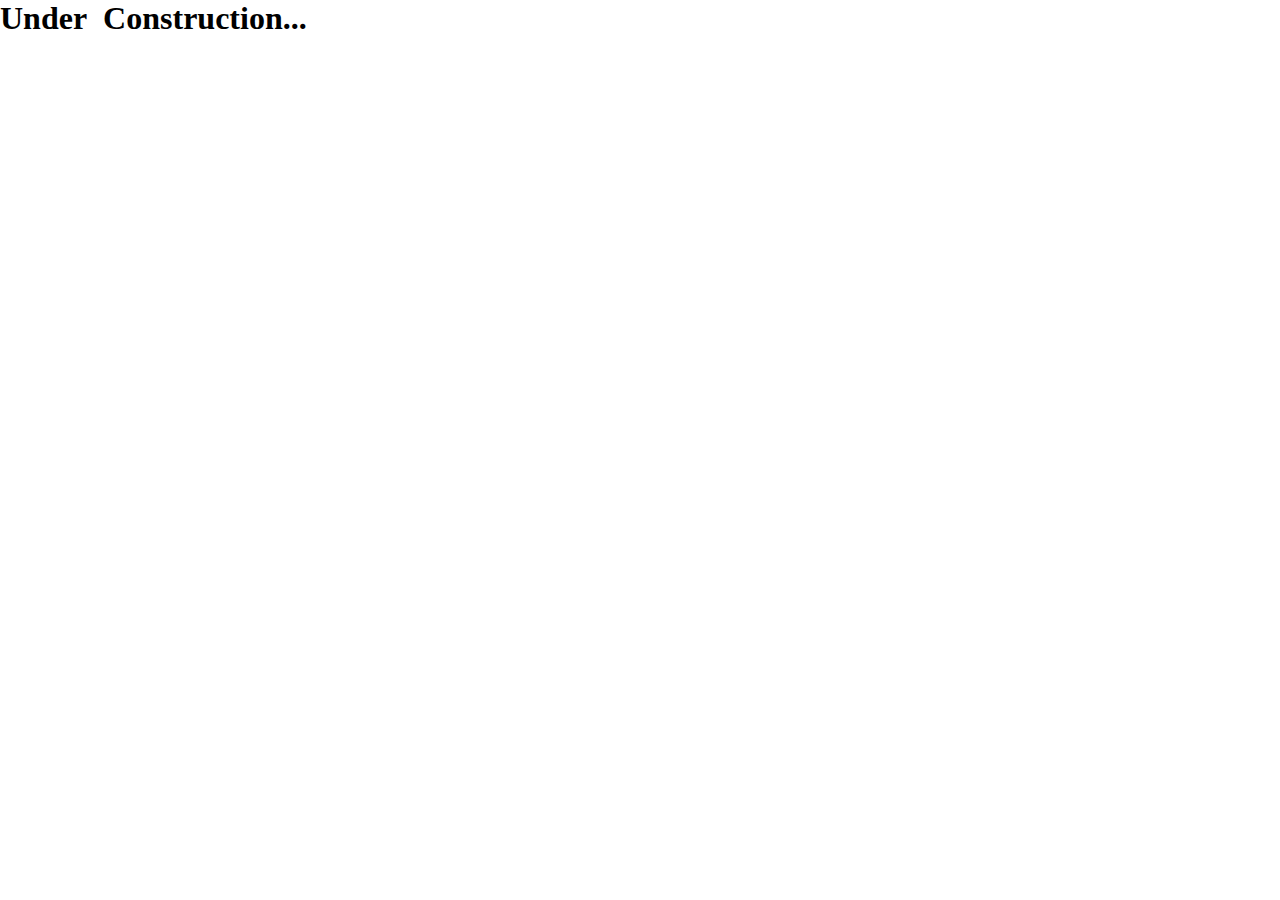
==== index.html @ a3b79f71 "Update index.html" ====
<!DOCTYPE html>
<html lang="en">
  <head>
    <meta charset="UTF-8">
    <meta name="viewport" content="width=device-width, initial-scale=1.0">
    <meta http-equiv="X-UA-Compatible" content="ie=edge">
    <title>rhkProjects</title>
    <link rel="stylesheet" href="stylesheets/styles.css">
  </head>
  <body>
    <main>
      <h1 class="loading">

        <span>U</span><span>n</span><span>d</span><span>e</span><span>r</span>
        <span> </span>
        <span>C</span><span>o</span><span>n</span><span>s</span><span>t</span><span>r</span><span>u</span><span>c</span><span>t</span><span>i</span><span>o</span><span>n</span><span>.</span><span>.</span><span>.</span>

      </h1> 
    </main>
    <script src="javascript/index.js"></script>
  </body>
</html>
---- stylesheets/styles.css ----
* {
    margin: 0;
    padding: 0;
    box-sizing: border-box;
  }


.loading span {
    display: inline-block;
    opacity: 1;
    animation: pulse 3s infinite ease-in-out;
}

/* Set larger delays for each letter */
/* .loading span:nth-child(1) { animation-delay: 0s; }
.loading span:nth-child(2) { animation-delay: 0.1s; }
.loading span:nth-child(3) { animation-delay: 0.2s; }
.loading span:nth-child(4) { animation-delay: 0.3s; }
.loading span:nth-child(5) { animation-delay: 0.4s; }
.loading span:nth-child(6) { animation-delay: 0.5s; }
.loading span:nth-child(7) { animation-delay: 0.6s; }
.loading span:nth-child(8) { animation-delay: 0.7s; }
.loading span:nth-child(9) { animation-delay: 0.8s; }
.loading span:nth-child(10) { animation-delay: 0.9s; }
.loading span:nth-child(11) { animation-delay: 1s; }
.loading span:nth-child(12) { animation-delay: 1.1s; }
.loading span:nth-child(13) { animation-delay: 1.2s; }
.loading span:nth-child(14) { animation-delay: 1.3s; }
.loading span:nth-child(15) { animation-delay: 1.4s; }
.loading span:nth-child(16) { animation-delay: 1.5s; }
.loading span:nth-child(17) { animation-delay: 1.6s; }
.loading span:nth-child(18) { animation-delay: 1.7s; }
.loading span:nth-child(19) { animation-delay: 1.8s; }
.loading span:nth-child(20) { animation-delay: 1.9s; }
.loading span:nth-child(21) { animation-delay: 2.0s; } */

@keyframes pulse {
0% {
    opacity: 1;
    
}
50% {
    opacity: 0.25;
}
100% {
    opacity: 1;
}
}
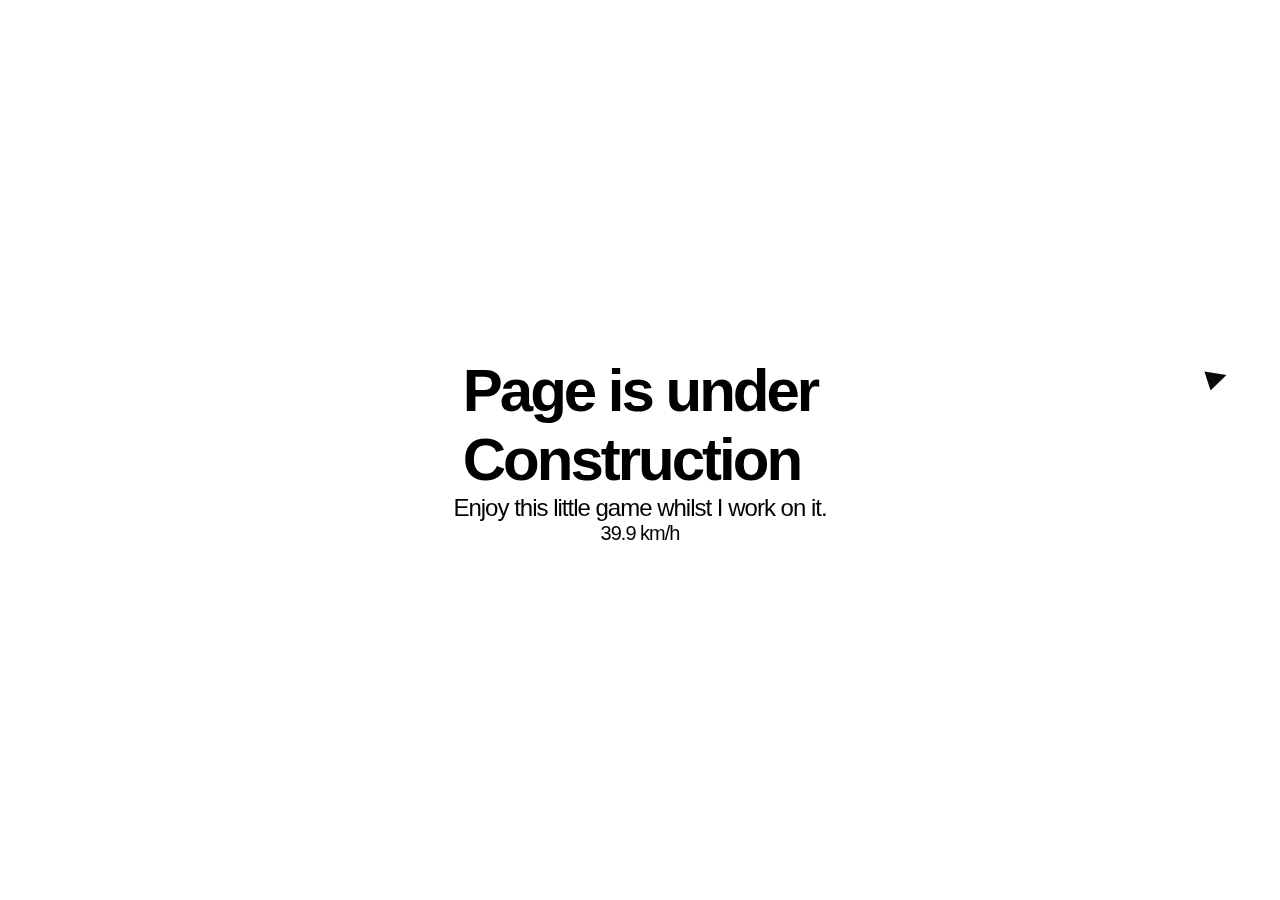
==== commit b8c208e8: "Updated construction page to look nicer" ====
--- a/index.html
+++ b/index.html
@@ -1,22 +1,22 @@
 <!DOCTYPE html>
 <html lang="en">
-  <head>
+<head>
     <meta charset="UTF-8">
     <meta name="viewport" content="width=device-width, initial-scale=1.0">
-    <meta http-equiv="X-UA-Compatible" content="ie=edge">
-    <title>rhkProjects</title>
+    <title>Arrow Game</title>
     <link rel="stylesheet" href="stylesheets/styles.css">
-  </head>
-  <body>
-    <main>
-      <h1 class="loading">
-
-        <span>U</span><span>n</span><span>d</span><span>e</span><span>r</span>
-        <span> </span>
-        <span>C</span><span>o</span><span>n</span><span>s</span><span>t</span><span>r</span><span>u</span><span>c</span><span>t</span><span>i</span><span>o</span><span>n</span><span>.</span><span>.</span><span>.</span>
-
-      </h1> 
-    </main>
-    <script src="javascript/index.js"></script>
-  </body>
+    <link rel="stylesheet" href="stylesheets/fontsheet.css">
+</head>
+<body>
+    <div id="message_box0">
+        <h1>Page is under<br>
+        Construction</h1>
+        <h4>Enjoy this little game whilst I work on it.</h4>
+        <h4 id="speedDisplay" style="font-size: 20px;">40.0 km/h</h4>
+    </div>
+    <div id="gameArea">
+        <div id="arrow"></div>
+    </div>
+    <script src="javascripts/index.js"></script>
+</body>
 </html>
--- a/stylesheets/styles.css
+++ b/stylesheets/styles.css
@@ -2,47 +2,41 @@
     margin: 0;
     padding: 0;
     box-sizing: border-box;
-  }
-
-
-.loading span {
-    display: inline-block;
-    opacity: 1;
-    animation: pulse 3s infinite ease-in-out;
 }
 
-/* Set larger delays for each letter */
-/* .loading span:nth-child(1) { animation-delay: 0s; }
-.loading span:nth-child(2) { animation-delay: 0.1s; }
-.loading span:nth-child(3) { animation-delay: 0.2s; }
-.loading span:nth-child(4) { animation-delay: 0.3s; }
-.loading span:nth-child(5) { animation-delay: 0.4s; }
-.loading span:nth-child(6) { animation-delay: 0.5s; }
-.loading span:nth-child(7) { animation-delay: 0.6s; }
-.loading span:nth-child(8) { animation-delay: 0.7s; }
-.loading span:nth-child(9) { animation-delay: 0.8s; }
-.loading span:nth-child(10) { animation-delay: 0.9s; }
-.loading span:nth-child(11) { animation-delay: 1s; }
-.loading span:nth-child(12) { animation-delay: 1.1s; }
-.loading span:nth-child(13) { animation-delay: 1.2s; }
-.loading span:nth-child(14) { animation-delay: 1.3s; }
-.loading span:nth-child(15) { animation-delay: 1.4s; }
-.loading span:nth-child(16) { animation-delay: 1.5s; }
-.loading span:nth-child(17) { animation-delay: 1.6s; }
-.loading span:nth-child(18) { animation-delay: 1.7s; }
-.loading span:nth-child(19) { animation-delay: 1.8s; }
-.loading span:nth-child(20) { animation-delay: 1.9s; }
-.loading span:nth-child(21) { animation-delay: 2.0s; } */
+#message_box0 {
+    position: absolute;
+    display: flex;
+    flex-direction: column;
+    justify-content: center;
+    align-items: center;
+    height: 100vh;
+    width: 100vw;
+}
 
-@keyframes pulse {
-0% {
-    opacity: 1;
-    
+body {
+    display: flex;
+    justify-content: center;
+    align-items: center;
+    height: 100vh;
+    background-color: whitesmoke;
 }
-50% {
-    opacity: 0.25;
+
+#gameArea {
+    position: relative;
+    width: 100vw;
+    height: 100vh;
+    overflow: hidden;
 }
-100% {
-    opacity: 1;
+
+#arrow {
+    position: absolute;
+    transform-origin: 50% 50%;
+    width: 0;
+    height: 0;
+    border-top: 10px solid transparent;
+    border-left: 20px solid whitesmoke;
+    border-bottom: 10px solid transparent;
+    mix-blend-mode: difference;
 }
-}+
--- a/stylesheets/fontsheet.css
+++ b/stylesheets/fontsheet.css
@@ -0,0 +1,51 @@
+*{
+    margin: 0;
+    padding: 0;
+    box-sizing: border-box;
+    font-family: 'Poppins', sans-serif;
+}
+
+body{
+    background-color: #FFFFFF;
+}
+
+h1{
+    font-size: 60px;
+    letter-spacing: -3px;
+    font-weight: 700;
+}
+
+h2{
+    font-size: 30px;
+    letter-spacing: -1.5px;
+    font-weight: 300;
+}
+
+h3{
+    font-size: 40px;
+    font-weight: 700;
+    letter-spacing: -1.5px;
+}
+
+h4{
+    font-size: 24px;
+    font-weight: 500;
+    letter-spacing: -1px;
+}
+
+h5{
+    font-size: 24px;
+    font-weight: 700;
+    letter-spacing: -0.5px;
+}
+
+h6{
+    font-size: 20px;
+    font-weight: 700;
+    letter-spacing: 0px;
+}
+
+p{
+    font-size: 16px;
+    letter-spacing: -0.25px;
+}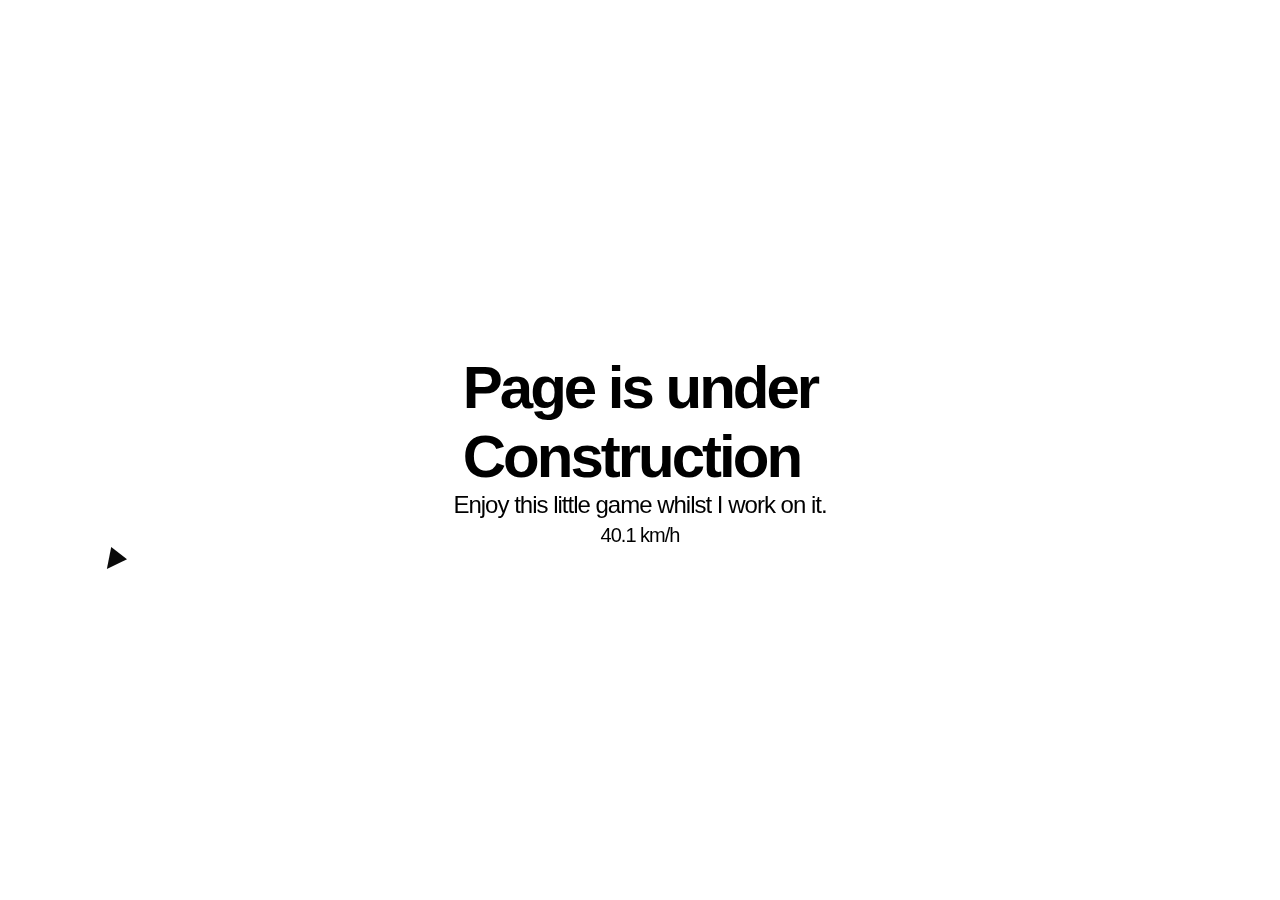
==== commit 4527bb80: "Padding fix" ====
--- a/index.html
+++ b/index.html
@@ -12,7 +12,7 @@
         <h1>Page is under<br>
         Construction</h1>
         <h4>Enjoy this little game whilst I work on it.</h4>
-        <h4 id="speedDisplay" style="font-size: 20px;">40.0 km/h</h4>
+        <h4 id="speedDisplay" style="font-size: 20px; padding-top: 5px;">40.0 km/h</h4>
     </div>
     <div id="gameArea">
         <div id="arrow"></div>
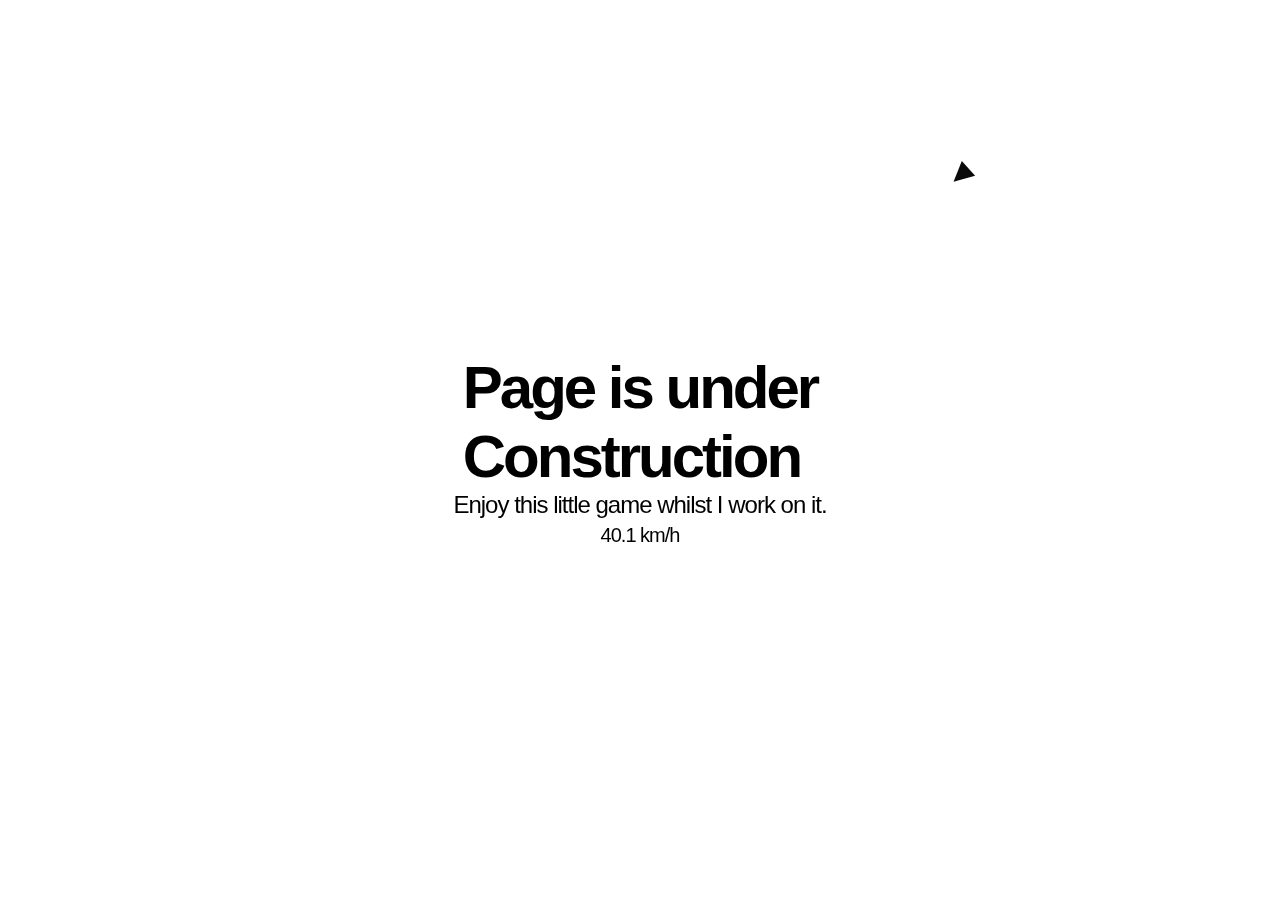
==== commit 2b2adbe3: "Test" ====
--- a/index.html
+++ b/index.html
@@ -3,7 +3,7 @@
 <head>
     <meta charset="UTF-8">
     <meta name="viewport" content="width=device-width, initial-scale=1.0">
-    <title>Arrow Game</title>
+    <title>Under Construction</title>
     <link rel="stylesheet" href="stylesheets/styles.css">
     <link rel="stylesheet" href="stylesheets/fontsheet.css">
 </head>
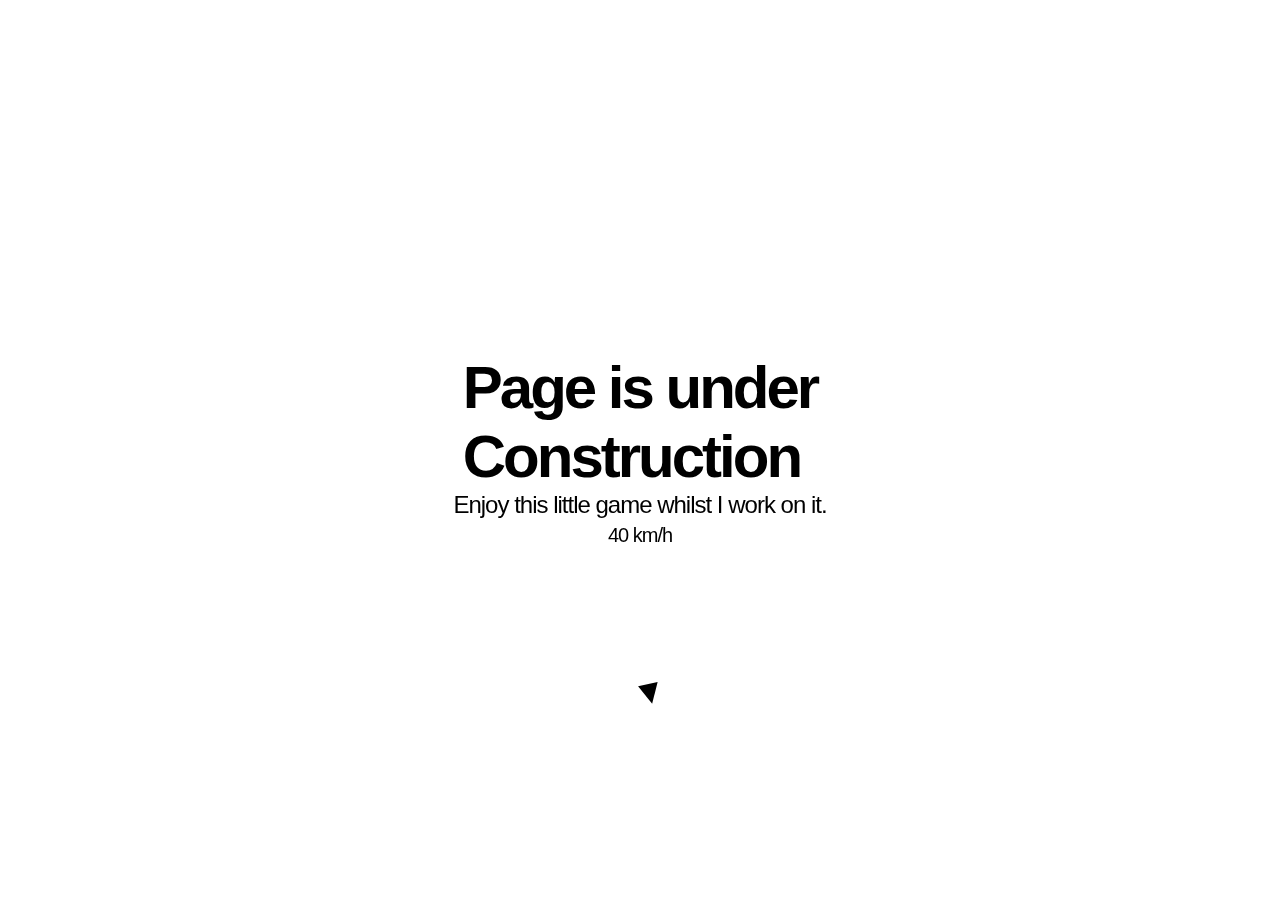
==== commit 13b0cecd: "Finished game" ====
--- a/index.html
+++ b/index.html
@@ -8,6 +8,8 @@
     <link rel="stylesheet" href="stylesheets/fontsheet.css">
 </head>
 <body>
+    <audio id="playerDeathSound" src="sounds/undertale-damage-taken.mp3" preload="auto"></audio>
+    <audio id="enemyDeathSound" src="sounds/undertale-damage-taken-altered.mp3" preload="auto"></audio>
     <div id="message_box0">
         <h1>Page is under<br>
         Construction</h1>
@@ -17,6 +19,6 @@
     <div id="gameArea">
         <div id="arrow"></div>
     </div>
-    <script src="javascripts/index.js"></script>
+    <script src="javascripts/player.js" defer></script>
 </body>
 </html>
--- a/stylesheets/styles.css
+++ b/stylesheets/styles.css
@@ -12,6 +12,8 @@
     align-items: center;
     height: 100vh;
     width: 100vw;
+    background-color: white;
+    pointer-events: none;
 }
 
 body {
@@ -19,7 +21,7 @@
     justify-content: center;
     align-items: center;
     height: 100vh;
-    background-color: whitesmoke;
+    background-color: transparent;
 }
 
 #gameArea {
@@ -35,8 +37,65 @@
     width: 0;
     height: 0;
     border-top: 10px solid transparent;
-    border-left: 20px solid whitesmoke;
+    border-left: 20px solid white;
     border-bottom: 10px solid transparent;
     mix-blend-mode: difference;
 }
 
+.red_arrow {
+    position: absolute;
+    transform-origin: 50% 50%;
+    width: 0;
+    height: 0;
+    border-top: 10px solid transparent;
+    border-left: 20px solid aqua;
+    border-bottom: 10px solid transparent;
+    transform: rotate(var(--rotation, 0deg));
+    opacity: 0;
+    animation: fadeIn 0.5s forwards;
+    mix-blend-mode: difference;
+}
+
+
+
+@keyframes fadeIn {
+    to {
+        opacity: 1;
+    }
+}
+
+.tilt-shaking {
+    animation: tilt-shaking 0.15s ease-in;
+}
+
+.vertical-shaking {
+    animation: vertical-shaking 0.15s ease-in;
+}
+
+.slight-vertical-shaking {
+    animation: slight-vertical-shaking 0.15s ease-in;
+}
+
+@keyframes tilt-shaking {
+    0% { transform: rotate(0deg ); }
+    25% { transform: rotate(5deg); }
+    50% { transform: rotate(0deg); }
+    75% { transform: rotate(-5deg); }
+    100% { transform: rotate(0deg); }
+}
+
+@keyframes vertical-shaking {
+    0% { transform: translateY(0) }
+    25% { transform: translateY(10px) }
+    50% { transform: translateY(-10px) }
+    75% { transform: translateY(10px) }
+    100% { transform: translateY(0) }
+}
+
+@keyframes slight-vertical-shaking {
+    0% { transform: translateY(0) }
+    25% { transform: translateY(5px) }
+    50% { transform: translateY(-5px) }
+    75% { transform: translateY(5px) }
+    100% { transform: translateY(0) }
+}--- a/stylesheets/fontsheet.css
+++ b/stylesheets/fontsheet.css
@@ -3,10 +3,6 @@
     padding: 0;
     box-sizing: border-box;
     font-family: 'Poppins', sans-serif;
-}
-
-body{
-    background-color: #FFFFFF;
 }
 
 h1{
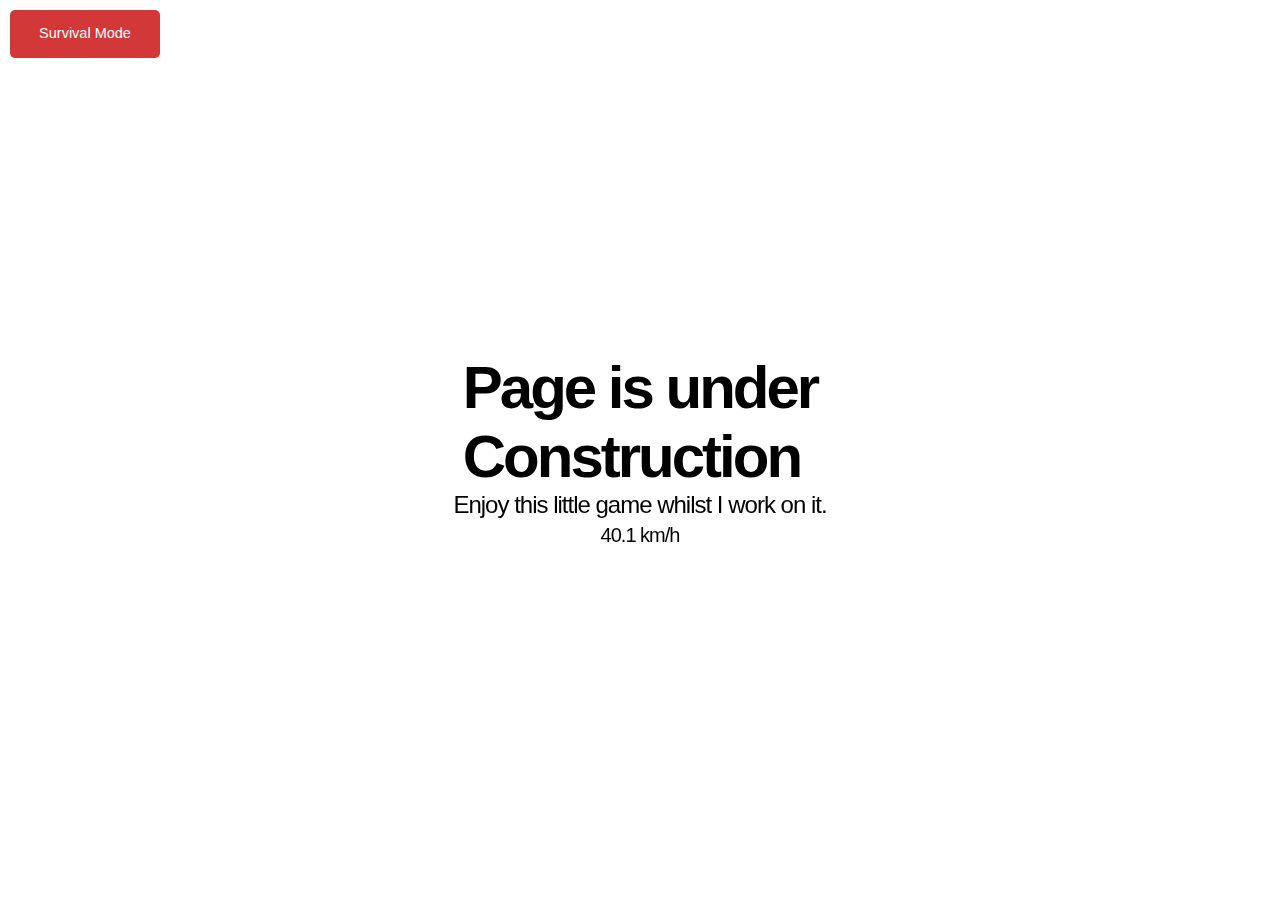
==== commit 74689ca9: "Added arcade mode" ====
--- a/index.html
+++ b/index.html
@@ -10,11 +10,13 @@
 <body>
     <audio id="playerDeathSound" src="sounds/undertale-damage-taken.mp3" preload="auto"></audio>
     <audio id="enemyDeathSound" src="sounds/undertale-damage-taken-altered.mp3" preload="auto"></audio>
+    <div id="modeChange" class="survival" onclick="changeMode()"></div>
     <div id="message_box0">
         <h1>Page is under<br>
         Construction</h1>
         <h4>Enjoy this little game whilst I work on it.</h4>
         <h4 id="speedDisplay" style="font-size: 20px; padding-top: 5px;">40.0 km/h</h4>
+
     </div>
     <div id="gameArea">
         <div id="arrow"></div>
--- a/stylesheets/styles.css
+++ b/stylesheets/styles.css
@@ -40,6 +40,8 @@
     border-left: 20px solid white;
     border-bottom: 10px solid transparent;
     mix-blend-mode: difference;
+    opacity: 0;
+    animation: fadeIn 0.5s forwards;
 }
 
 .red_arrow {
@@ -55,7 +57,6 @@
     animation: fadeIn 0.5s forwards;
     mix-blend-mode: difference;
 }
-
 
 
 @keyframes fadeIn {
@@ -98,4 +99,35 @@
     50% { transform: translateY(-5px) }
     75% { transform: translateY(5px) }
     100% { transform: translateY(0) }
+}
+
+#modeChange {
+    position: fixed;
+    top: 10px; /* Adjust spacing from the top */
+    left: 10px; /* Adjust spacing from the left */
+    z-index: 1000; /* Ensure it stays on top of other elements */
+    padding: 15px 20px;
+    width: 150px;
+    height: 48px;
+    color: white;
+    border-radius: 5px;
+    cursor: pointer;
+    font-size: 14.5px;
+    text-align: center;
+}
+
+.survival {
+    background-color: #d23838;
+}
+
+.survival:hover {
+    background-color: #a92d2d; /* Darken the div on hover */
+}
+
+.endless {
+    background-color: #2196F3;
+}
+
+.endless:hover {
+    background-color: #1976D2; /* Darken the div on hover */
 }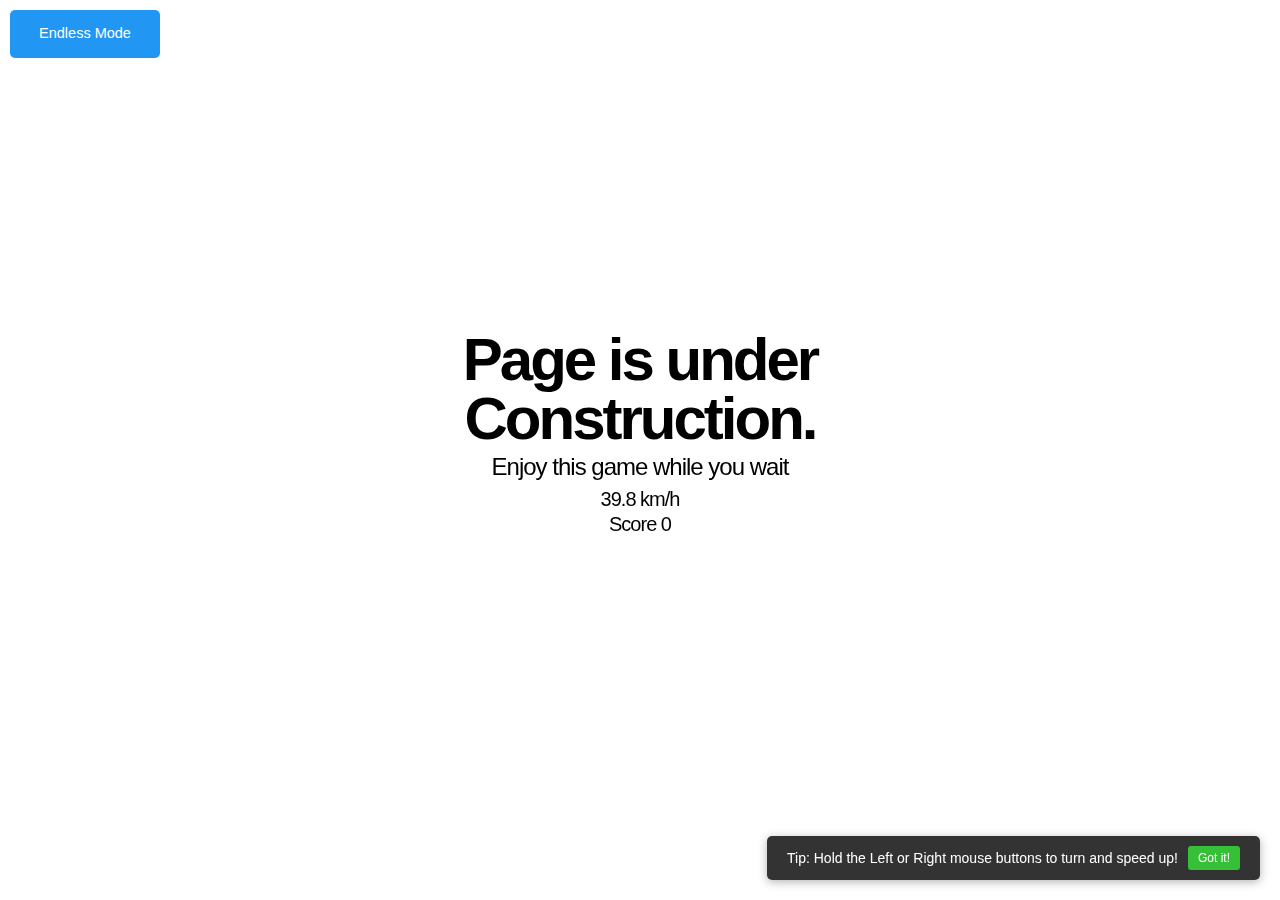
==== commit 64987a77: "Quality of life" ====
--- a/index.html
+++ b/index.html
@@ -11,12 +11,20 @@
     <audio id="playerDeathSound" src="sounds/undertale-damage-taken.mp3" preload="auto"></audio>
     <audio id="enemyDeathSound" src="sounds/undertale-damage-taken-altered.mp3" preload="auto"></audio>
     <div id="modeChange" class="survival" onclick="changeMode()"></div>
+    <div id="tipContainer" class="tip">
+        <span id="tipText">Tip: Hold the Left or Right mouse buttons to turn and speed up!</span>
+        <button id="closeTipBtn" onclick="closeTip()">Got it!</button>
+    </div>
     <div id="message_box0">
-        <h1>Page is under<br>
-        Construction</h1>
-        <h4>Enjoy this little game whilst I work on it.</h4>
-        <h4 id="speedDisplay" style="font-size: 20px; padding-top: 5px;">40.0 km/h</h4>
-
+        <div id="wrap">
+        <h1>Page is under</h1>
+        <h1 style="margin-top: -10px;">Construction.</h1>
+        <div id="flavourWrapper">
+            <h4 id="flavourText">Enjoy this game while you wait</h4>
+        </div>
+        <h4 id="speedDisplay" style="font-size: 20px; padding-top: 7px;">40.0 km/h</h4>
+        <h4 id="scoreDisplay" style="font-size: 20px; padding-top: 2px;">Score 0</h4>
+        </div>
     </div>
     <div id="gameArea">
         <div id="arrow"></div>
--- a/stylesheets/styles.css
+++ b/stylesheets/styles.css
@@ -14,6 +14,15 @@
     width: 100vw;
     background-color: white;
     pointer-events: none;
+}
+
+#wrap {
+    margin: auto;
+    flex-direction: column;
+    align-items: center;
+    justify-content: center;
+    text-align: center;
+    transform: translateY(-20px);
 }
 
 body {
@@ -50,12 +59,11 @@
     width: 0;
     height: 0;
     border-top: 10px solid transparent;
-    border-left: 20px solid aqua;
+    border-left: 20px solid red;
     border-bottom: 10px solid transparent;
     transform: rotate(var(--rotation, 0deg));
     opacity: 0;
     animation: fadeIn 0.5s forwards;
-    mix-blend-mode: difference;
 }
 
 
@@ -130,4 +138,38 @@
 
 .endless:hover {
     background-color: #1976D2; /* Darken the div on hover */
+}
+
+.tip {
+    position: fixed;
+    bottom: 20px;
+    right: 20px;
+    background-color: rgba(0, 0, 0, 0.8);
+    color: #fff;
+    padding: 10px 20px;
+    border-radius: 5px;
+    font-size: 14px;
+    display: flex;
+    align-items: center;
+    gap: 10px;
+    box-shadow: 0 2px 10px rgba(0, 0, 0, 0.3);
+    z-index: 1000;
+    opacity: 0;
+    transform: translateY(20px);
+    transition: opacity 0.3s ease, transform 0.3s ease;
+}
+
+.tip.show {
+    opacity: 1;
+    transform: translateY(0);
+}
+
+#closeTipBtn {
+    background-color: #35c038;
+    color: white;
+    border: none;
+    padding: 5px 10px;
+    border-radius: 3px;
+    cursor: pointer;
+    font-size: 12px;
 }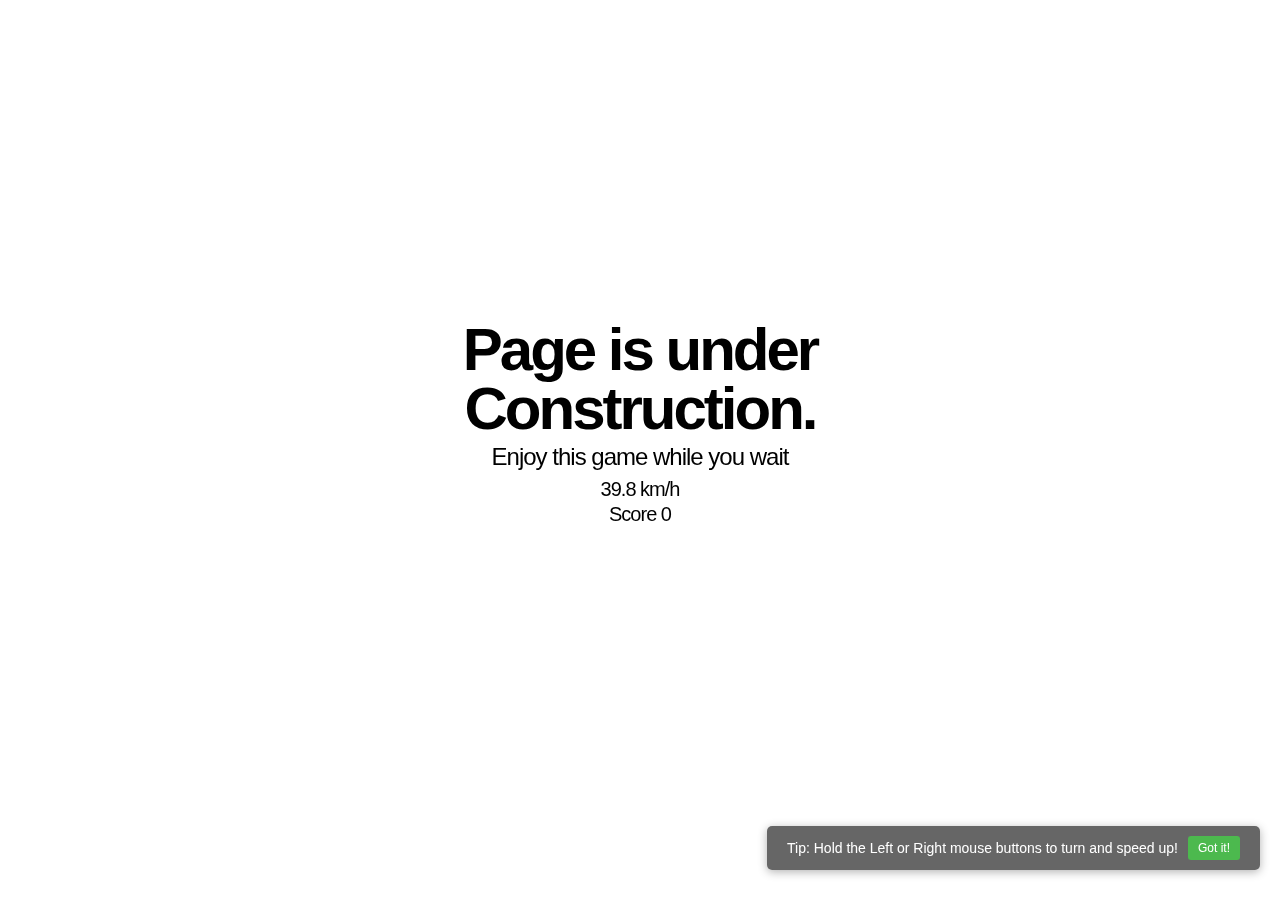
==== commit d9f5f13d: "Added tips" ====
--- a/index.html
+++ b/index.html
@@ -10,20 +10,22 @@
 <body>
     <audio id="playerDeathSound" src="sounds/undertale-damage-taken.mp3" preload="auto"></audio>
     <audio id="enemyDeathSound" src="sounds/undertale-damage-taken-altered.mp3" preload="auto"></audio>
-    <div id="modeChange" class="survival" onclick="changeMode()"></div>
-    <div id="tipContainer" class="tip">
-        <span id="tipText">Tip: Hold the Left or Right mouse buttons to turn and speed up!</span>
-        <button id="closeTipBtn" onclick="closeTip()">Got it!</button>
+
+    <div id="modeChange" class="hidden" onclick="changeMode()"></div>
+
+    <div id="tipContainer" class="tip-container">
+        <!-- Tips will be dynamically inserted here -->
     </div>
+
     <div id="message_box0">
         <div id="wrap">
-        <h1>Page is under</h1>
-        <h1 style="margin-top: -10px;">Construction.</h1>
-        <div id="flavourWrapper">
-            <h4 id="flavourText">Enjoy this game while you wait</h4>
-        </div>
-        <h4 id="speedDisplay" style="font-size: 20px; padding-top: 7px;">40.0 km/h</h4>
-        <h4 id="scoreDisplay" style="font-size: 20px; padding-top: 2px;">Score 0</h4>
+            <h1>Page is under</h1>
+            <h1 style="margin-top: -10px;">Construction.</h1>
+            <div id="flavourWrapper">
+                <h4 id="flavourText">Enjoy this game while you wait</h4>
+            </div>
+            <h4 id="speedDisplay" style="font-size: 20px; padding-top: 7px;">40.0 km/h</h4>
+            <h4 id="scoreDisplay" style="font-size: 20px; padding-top: 2px;">Score 0</h4>
         </div>
     </div>
     <div id="gameArea">
--- a/stylesheets/styles.css
+++ b/stylesheets/styles.css
@@ -22,7 +22,8 @@
     align-items: center;
     justify-content: center;
     text-align: center;
-    transform: translateY(-20px);
+    animation: fadeInDrop 1.0s ease forwards;
+    margin-top: 35vh;
 }
 
 body {
@@ -103,9 +104,9 @@
 
 @keyframes slight-vertical-shaking {
     0% { transform: translateY(0) }
-    25% { transform: translateY(5px) }
-    50% { transform: translateY(-5px) }
-    75% { transform: translateY(5px) }
+    25% { transform: translateY(2px) }
+    50% { transform: translateY(-2px) }
+    75% { transform: translateY(2px) }
     100% { transform: translateY(0) }
 }
 
@@ -122,6 +123,9 @@
     cursor: pointer;
     font-size: 14.5px;
     text-align: center;
+    opacity: 1;
+    pointer-events: auto;
+    cursor: pointer;
 }
 
 .survival {
@@ -140,11 +144,18 @@
     background-color: #1976D2; /* Darken the div on hover */
 }
 
-.tip {
+.tip-container {
     position: fixed;
     bottom: 20px;
     right: 20px;
-    background-color: rgba(0, 0, 0, 0.8);
+    z-index: 1000;
+    display: flex;
+    flex-direction: column;
+    align-items: flex-end;
+}
+
+.tip {
+    background-color: rgba(0, 0, 0, 0.6);
     color: #fff;
     padding: 10px 20px;
     border-radius: 5px;
@@ -153,10 +164,10 @@
     align-items: center;
     gap: 10px;
     box-shadow: 0 2px 10px rgba(0, 0, 0, 0.3);
-    z-index: 1000;
     opacity: 0;
-    transform: translateY(20px);
+    transform: translateY(10px);
     transition: opacity 0.3s ease, transform 0.3s ease;
+    margin-bottom: 10px; /* Space between tips */
 }
 
 .tip.show {
@@ -164,12 +175,46 @@
     transform: translateY(0);
 }
 
-#closeTipBtn {
-    background-color: #35c038;
+.closeTipBtn {
+    background-color: #4cb94e;
     color: white;
     border: none;
     padding: 5px 10px;
     border-radius: 3px;
     cursor: pointer;
     font-size: 12px;
+}
+
+@keyframes fadeInDrop {
+    0% {
+        opacity: 0;
+        transform: translateY(-10px);
+    }
+    100% {
+        opacity: 1;
+        transform: translateY(0);
+    }
+}
+
+
+@keyframes buttonFadeInDrop {
+    0% {
+        opacity: 0;
+        transform: translateY(-10px);
+    }
+    100% {
+        opacity: 1;
+        transform: translateY(0);
+        pointer-events: auto;
+        cursor: pointer;
+    }
+}
+
+.fadeInDrop {
+    animation: fadeInDrop 1.0s ease forwards;
+}
+
+.hidden {
+    pointer-events: none !important;
+    opacity: 0 !important;
 }